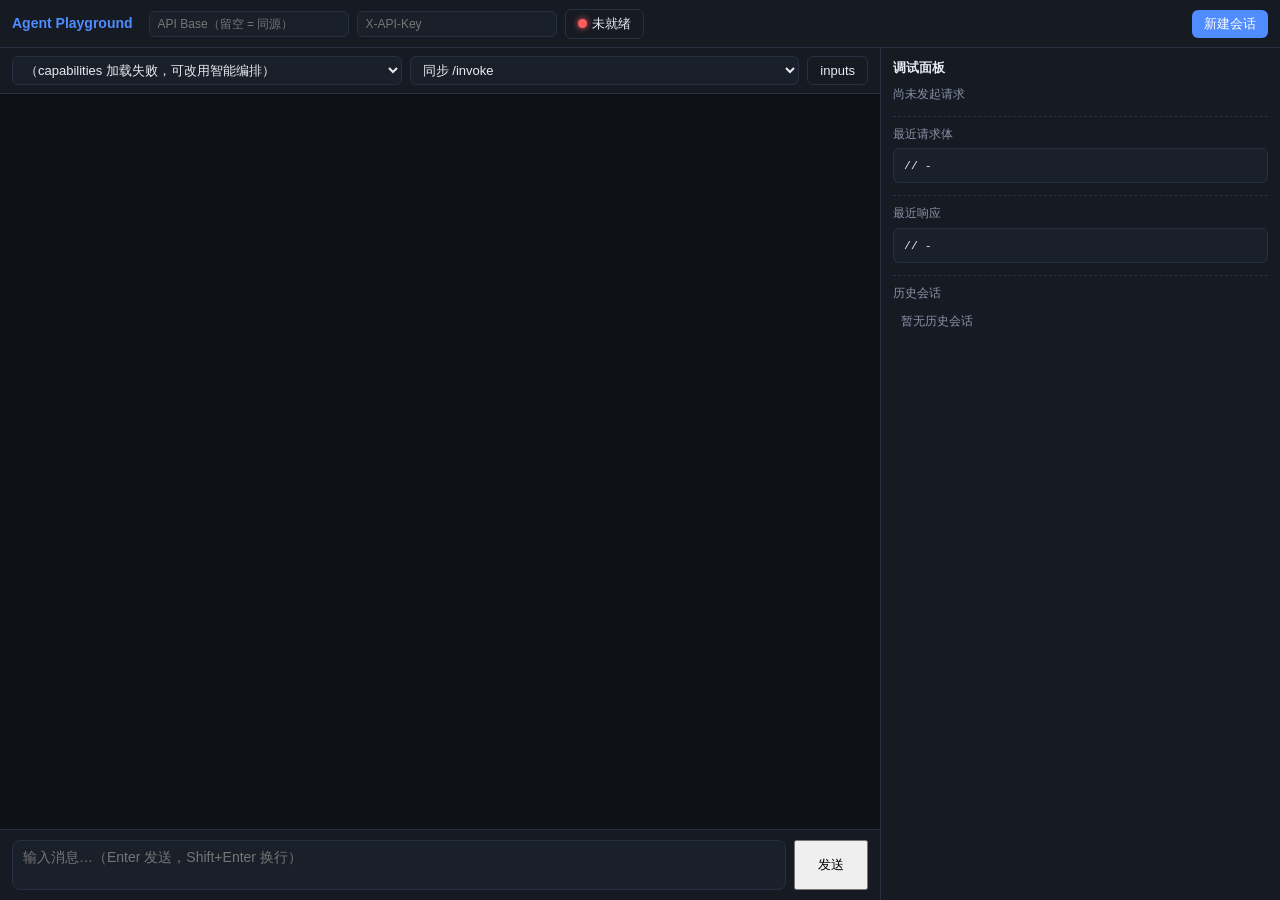
==== playground/index.html @ 14817227 "feat: add agent playground frontend and improve supervisor agent capabilities 1. 新增Agent Playground网" ====
<!DOCTYPE html>
<html lang="zh-CN">
<head>
  <meta charset="UTF-8" />
  <meta name="viewport" content="width=device-width, initial-scale=1.0" />
  <title>Agent Playground</title>
  <link rel="stylesheet" href="style.css" />
</head>
<body>
  <!-- 顶栏：服务地址 / 密钥 / 就绪状态 / 会话操作 -->
  <header id="topbar">
    <span class="brand">Agent Playground</span>
    <input id="api-base" class="top-input" placeholder="API Base（留空 = 同源）" spellcheck="false" />
    <input id="api-key" class="top-input" type="password" placeholder="X-API-Key" spellcheck="false" />
    <button id="btn-ready" class="btn ghost" data-action="check-ready" title="重新检测服务就绪状态">
      <span id="ready-dot" class="dot gray"></span><span id="ready-text">检测就绪</span>
    </button>
    <span class="spacer"></span>
    <button id="btn-new" class="btn" data-action="new-session">新建会话</button>
  </header>

  <main id="layout">
    <!-- 左：对话区 -->
    <section id="chat-pane">
      <!-- 场景 / 发送方式 / inputs -->
      <div id="scene-bar">
        <select id="scene-select" title="场景码（选定后跳过 Planner 直达技能）"></select>
        <select id="mode-select" title="发送方式">
          <option value="sync">同步 /invoke</option>
          <option value="async">异步 /tasks</option>
        </select>
        <button id="btn-inputs" class="btn ghost" data-action="toggle-inputs">inputs</button>
      </div>
      <textarea id="inputs-json" class="hidden" rows="4" spellcheck="false"
        placeholder='inputs JSON（选定场景后生效），例如：{"requirement_id": "REQ-001"}'></textarea>

      <!-- 消息流 -->
      <div id="messages"></div>

      <!-- 输入区 -->
      <div id="composer">
        <textarea id="user-input" rows="2" placeholder="输入消息…（Enter 发送，Shift+Enter 换行）"></textarea>
        <button id="btn-send" data-action="send">发送</button>
      </div>
    </section>

    <!-- 右：调试面板 -->
    <aside id="debug-pane">
      <div class="pane-title">调试面板</div>
      <div id="debug-meta" class="debug-meta">尚未发起请求</div>
      <div class="pane-sec">最近请求体</div>
      <pre id="debug-req" class="debug-pre">// -</pre>
      <div class="pane-sec">最近响应</div>
      <pre id="debug-res" class="debug-pre">// -</pre>
      <div class="pane-sec">历史会话</div>
      <ul id="session-list"></ul>
    </aside>
  </main>

  <script src="app.js"></script>
</body>
</html>
---- playground/style.css ----
/* ═══════════════════════════════════════════════════════════════
 * Agent Playground 调试台样式（暗色开发者风格，无外部依赖）
 * ═══════════════════════════════════════════════════════════════ */
:root {
  --bg: #0e1116;
  --panel: #151a23;
  --panel-2: #1a2029;
  --border: #273041;
  --text: #e7ebf2;
  --muted: #8a93a6;
  --accent: #4f8cff;
  --accent-dark: #3a6fd8;
  --green: #35c878;
  --red: #ff5d5d;
  --yellow: #f0b23f;
  --mono: Consolas, "Courier New", monospace;
}

* { box-sizing: border-box; margin: 0; padding: 0; }
html, body { height: 100%; }
body {
  background: var(--bg);
  color: var(--text);
  font: 14px/1.6 "Segoe UI", "Microsoft YaHei", sans-serif;
  overflow: hidden;
}
.hidden { display: none !important; }
.muted { color: var(--muted); font-size: 12px; }
.mono { font-family: var(--mono); font-size: 12px; }
.spacer { flex: 1; }

/* ── 顶栏 ── */
#topbar {
  height: 48px;
  display: flex;
  align-items: center;
  gap: 8px;
  padding: 0 12px;
  background: var(--panel);
  border-bottom: 1px solid var(--border);
}
.brand { font-weight: 700; color: var(--accent); margin-right: 8px; white-space: nowrap; }
.top-input {
  width: 200px;
  padding: 5px 8px;
  background: var(--panel-2);
  border: 1px solid var(--border);
  border-radius: 6px;
  color: var(--text);
  font-size: 12px;
}
.top-input:focus { outline: none; border-color: var(--accent); }

/* 就绪状态灯 */
.dot { display: inline-block; width: 9px; height: 9px; border-radius: 50%; margin-right: 5px; }
.dot.gray   { background: var(--muted); }
.dot.green  { background: var(--green); box-shadow: 0 0 6px var(--green); }
.dot.red    { background: var(--red);   box-shadow: 0 0 6px var(--red); }
#btn-ready { white-space: nowrap; }

/* ── 主布局 ── */
#layout { display: flex; height: calc(100% - 48px); }

/* ── 按钮 ── */
.btn {
  padding: 5px 12px;
  background: var(--accent);
  border: none;
  border-radius: 6px;
  color: #fff;
  font-size: 13px;
  cursor: pointer;
}
.btn:hover { background: var(--accent-dark); }
.btn.ghost {
  background: transparent;
  border: 1px solid var(--border);
  color: var(--text);
}
.btn.ghost:hover { border-color: var(--accent); }
.btn.small { padding: 3px 9px; font-size: 12px; }
.btn.danger { background: var(--red); }
.btn.danger:hover { background: #d94545; }
.btn:disabled { opacity: 0.5; cursor: not-allowed; }

/* ── 左侧对话区 ── */
#chat-pane {
  flex: 1;
  min-width: 0;
  display: flex;
  flex-direction: column;
}
#scene-bar {
  display: flex;
  gap: 8px;
  padding: 8px 12px;
  border-bottom: 1px solid var(--border);
  background: var(--panel);
}
#scene-bar select {
  flex: 1;
  padding: 5px 8px;
  background: var(--panel-2);
  border: 1px solid var(--border);
  border-radius: 6px;
  color: var(--text);
  font-size: 13px;
  min-width: 0;
}
#mode-select { flex: 0 0 auto; }
#inputs-json {
  padding: 8px 12px;
  background: var(--panel);
  border: none;
  border-bottom: 1px solid var(--border);
  color: var(--text);
  font-family: var(--mono);
  font-size: 12px;
  resize: vertical;
}

/* 消息流 */
#messages { flex: 1; overflow-y: auto; padding: 14px 16px; }
.msg { margin-bottom: 14px; }

/* 用户消息：右对齐 */
.msg.user { display: flex; flex-direction: column; align-items: flex-end; }
.msg.user .bubble {
  background: var(--accent);
  color: #fff;
  border-radius: 10px 10px 2px 10px;
}

/* 助手消息：左对齐 */
.msg.assistant { display: flex; flex-direction: column; align-items: flex-start; }
.msg.assistant .bubble {
  background: var(--panel);
  border: 1px solid var(--border);
  border-radius: 10px 10px 10px 2px;
}

.bubble {
  max-width: 88%;
  padding: 9px 12px;
  white-space: pre-wrap;
  word-break: break-word;
}
.bubble .out { white-space: pre-wrap; }

/* 元信息行 */
.meta {
  font-size: 11px;
  color: var(--muted);
  margin-top: 3px;
  max-width: 88%;
  word-break: break-all;
}

/* 点击复制 */
.copyable {
  color: var(--accent);
  text-decoration: underline dotted;
  cursor: pointer;
  font-family: var(--mono);
}

/* 状态徽章 */
.badge {
  display: inline-block;
  padding: 1px 8px;
  border-radius: 9px;
  font-size: 11px;
  font-weight: 600;
  vertical-align: middle;
}
.badge.blue   { background: rgba(79, 140, 255, 0.18); color: var(--accent); }
.badge.green  { background: rgba(53, 200, 120, 0.18); color: var(--green); }
.badge.red    { background: rgba(255, 93, 93, 0.16); color: var(--red); }
.badge.yellow { background: rgba(240, 178, 63, 0.16); color: var(--yellow); }
.badge.muted  { background: rgba(138, 147, 166, 0.16); color: var(--muted); }
.badge.blink  { animation: blink 1.1s ease-in-out infinite; }
@keyframes blink { 50% { opacity: 0.45; } }

/* 错误卡 */
.msg.error-card {
  background: rgba(255, 93, 93, 0.08);
  border: 1px solid rgba(255, 93, 93, 0.35);
  border-radius: 8px;
  padding: 9px 12px;
}
.err-head { font-weight: 600; color: var(--red); margin-bottom: 3px; }
.err-msg { word-break: break-word; }

/* 中断块 */
.interrupt-block {
  margin-top: 6px;
  padding: 8px 10px;
  background: rgba(240, 178, 63, 0.08);
  border: 1px solid rgba(240, 178, 63, 0.4);
  border-radius: 8px;
  font-size: 13px;
}
.interrupt-block b { color: var(--yellow); }
.interrupt-row { display: flex; gap: 6px; margin-top: 6px; }
.interrupt-input {
  flex: 1;
  padding: 4px 8px;
  background: var(--panel-2);
  border: 1px solid var(--border);
  border-radius: 6px;
  color: var(--text);
  font-size: 13px;
}
.interrupt-input:focus { outline: none; border-color: var(--yellow); }

/* 异步任务卡 */
.msg.task-card {
  background: var(--panel);
  border: 1px solid var(--border);
  border-radius: 10px;
  padding: 10px 12px;
  max-width: 92%;
}
.task-head { font-weight: 600; margin-bottom: 4px; display: flex; align-items: center; gap: 8px; flex-wrap: wrap; }
.task-head .btn { margin-left: auto; }

/* 折叠详情 */
details { margin-top: 5px; font-size: 12px; }
details summary { cursor: pointer; color: var(--muted); user-select: none; }
details summary:hover { color: var(--accent); }

/* JSON 展示块 */
.debug-pre {
  background: var(--panel-2);
  border: 1px solid var(--border);
  border-radius: 6px;
  padding: 8px 10px;
  font-family: var(--mono);
  font-size: 11.5px;
  line-height: 1.5;
  overflow: auto;
  max-height: 260px;
  white-space: pre-wrap;
  word-break: break-all;
  margin-top: 4px;
}

/* 输入区 */
#composer {
  display: flex;
  gap: 8px;
  padding: 10px 12px;
  border-top: 1px solid var(--border);
  background: var(--panel);
}
#user-input {
  flex: 1;
  padding: 8px 10px;
  background: var(--panel-2);
  border: 1px solid var(--border);
  border-radius: 8px;
  color: var(--text);
  font-size: 14px;
  font-family: inherit;
  resize: none;
}
#user-input:focus { outline: none; border-color: var(--accent); }
#btn-send { padding: 6px 22px; }
#btn-send.running { background: var(--muted-2, #5b6474); }

/* ── 右侧调试面板 ── */
#debug-pane {
  width: 400px;
  flex-shrink: 0;
  border-left: 1px solid var(--border);
  background: var(--panel);
  overflow-y: auto;
  padding: 10px 12px;
}
.pane-title { font-weight: 700; font-size: 13px; margin-bottom: 6px; }
.pane-sec {
  font-size: 12px;
  color: var(--muted);
  margin: 12px 0 4px;
  border-top: 1px dashed var(--border);
  padding-top: 8px;
}
.debug-meta { font-size: 12px; color: var(--muted); word-break: break-all; }

/* 历史会话列表 */
#session-list { list-style: none; }
#session-list li {
  display: flex;
  align-items: center;
  gap: 6px;
  padding: 5px 8px;
  border-radius: 6px;
  cursor: pointer;
  font-size: 12.5px;
}
#session-list li:hover { background: var(--panel-2); }
#session-list .sess-title { flex: 1; overflow: hidden; text-overflow: ellipsis; white-space: nowrap; }
#session-list .sess-time { color: var(--muted); font-size: 11px; white-space: nowrap; }
#session-list .sess-del {
  color: var(--muted);
  border: none;
  background: none;
  cursor: pointer;
  font-size: 13px;
  padding: 0 3px;
}
#session-list .sess-del:hover { color: var(--red); }
#session-list .empty { color: var(--muted); cursor: default; font-size: 12px; }
#session-list .empty:hover { background: none; }

/* 滚动条 */
::-webkit-scrollbar { width: 9px; height: 9px; }
::-webkit-scrollbar-thumb { background: var(--border); border-radius: 5px; }
::-webkit-scrollbar-track { background: transparent; }
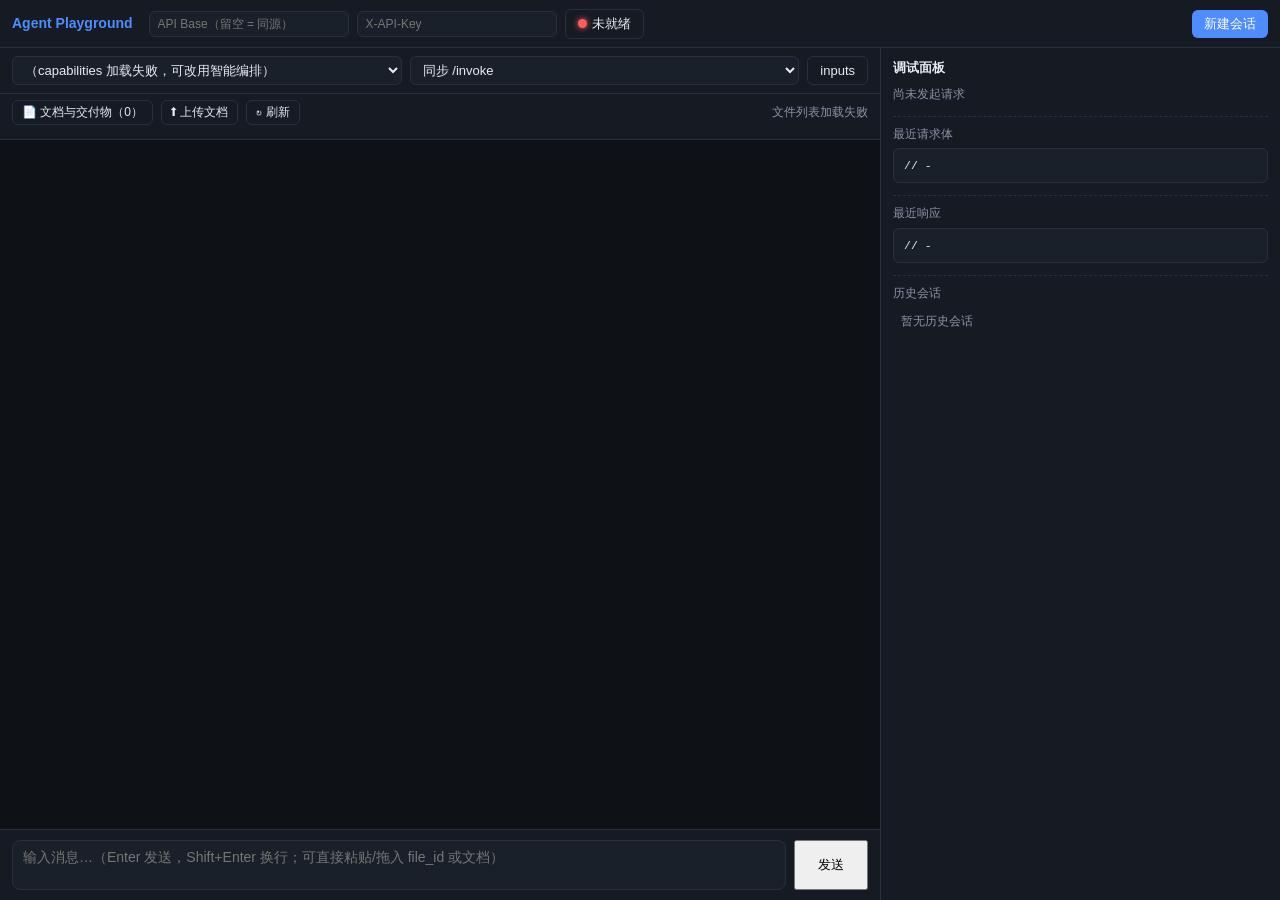
==== commit 04bb9e99: "feat: 修改palyground, 添加文档与交付物面板，支持文件上传、管理和拖拽上传 实现了完整的文件管理功能，包括： - 新增文件面板 UI 及样式 - 支持上传文档、交付物，限制文件类型和大" ====
--- a/playground/index.html
+++ b/playground/index.html
@@ -27,6 +27,7 @@
         <select id="scene-select" title="场景码（选定后跳过 Planner 直达技能）"></select>
         <select id="mode-select" title="发送方式">
           <option value="sync">同步 /invoke</option>
+          <option value="stream">流式 /invoke/stream</option>
           <option value="async">异步 /tasks</option>
         </select>
         <button id="btn-inputs" class="btn ghost" data-action="toggle-inputs">inputs</button>
@@ -34,12 +35,30 @@
       <textarea id="inputs-json" class="hidden" rows="4" spellcheck="false"
         placeholder='inputs JSON（选定场景后生效），例如：{"requirement_id": "REQ-001"}'></textarea>
 
+      <!-- 文档与交付物面板 -->
+      <div id="files-bar">
+        <div id="files-bar-head">
+          <button id="btn-toggle-files" class="btn ghost small" data-action="toggle-files"
+            title="折叠/展开文档面板">📄 文档与交付物（<span id="files-count">0</span>）</button>
+          <button id="btn-upload" class="btn ghost small" data-action="pick-file">⬆ 上传文档</button>
+          <button id="btn-refresh-files" class="btn ghost small" data-action="refresh-files" title="重新拉取文件列表">↻ 刷新</button>
+          <input type="file" id="file-input" class="hidden"
+            accept=".docx,.xlsx,.pptx,.pdf,.txt,.md,.csv,.json,.html,.htm" />
+          <span id="files-hint" class="muted"></span>
+        </div>
+        <div id="files-panel">
+          <div id="files-drop" class="files-drop hidden">松开以上传文档…</div>
+          <ul id="files-list"></ul>
+        </div>
+      </div>
+
       <!-- 消息流 -->
       <div id="messages"></div>
 
       <!-- 输入区 -->
       <div id="composer">
-        <textarea id="user-input" rows="2" placeholder="输入消息…（Enter 发送，Shift+Enter 换行）"></textarea>
+        <textarea id="user-input" rows="2"
+          placeholder="输入消息…（Enter 发送，Shift+Enter 换行；可直接粘贴/拖入 file_id 或文档）"></textarea>
         <button id="btn-send" data-action="send">发送</button>
       </div>
     </section>
--- a/playground/style.css
+++ b/playground/style.css
@@ -147,6 +147,15 @@
 }
 .bubble .out { white-space: pre-wrap; }
 
+/* 流式输出光标 */
+.streaming-cursor { color: var(--muted); font-size: 13px; }
+.cursor-dot {
+  display: inline-block;
+  animation: blink 1s steps(2, start) infinite;
+  margin-left: 2px;
+}
+@keyframes blink { to { visibility: hidden; } }
+
 /* 元信息行 */
 .meta {
   font-size: 11px;
@@ -244,6 +253,129 @@
   word-break: break-all;
   margin-top: 4px;
 }
+
+/* ── 文档与交付物面板 ── */
+#files-bar {
+  border-bottom: 1px solid var(--border);
+  background: var(--panel);
+  flex-shrink: 0;
+}
+#files-bar-head {
+  display: flex;
+  align-items: center;
+  gap: 8px;
+  padding: 6px 12px;
+}
+#files-hint { flex: 1; text-align: right; white-space: nowrap; overflow: hidden; text-overflow: ellipsis; }
+#files-panel { position: relative; }
+#files-list {
+  list-style: none;
+  max-height: 168px;
+  overflow-y: auto;
+  padding: 0 12px 8px;
+}
+.file-item {
+  padding: 6px 8px;
+  border-radius: 7px;
+  border: 1px solid var(--border);
+  background: var(--panel-2);
+  margin-bottom: 5px;
+}
+.file-item.is-artifact {
+  border-color: rgba(53, 200, 120, 0.45);
+  background: rgba(53, 200, 120, 0.06);
+}
+.file-line1 { display: flex; align-items: center; gap: 7px; }
+.file-name {
+  font-weight: 600;
+  font-size: 12.5px;
+  overflow: hidden;
+  text-overflow: ellipsis;
+  white-space: nowrap;
+}
+.file-line2 {
+  display: flex;
+  align-items: center;
+  gap: 10px;
+  margin-top: 4px;
+  flex-wrap: wrap;
+}
+.file-actions { margin-left: auto; display: flex; gap: 4px; }
+.btn.tiny { padding: 2px 7px; font-size: 11px; border-radius: 5px; }
+.btn.ghost.tiny { color: var(--muted); }
+.btn.ghost.tiny:hover { color: var(--text); border-color: var(--accent); }
+.btn.ghost.tiny.danger-text:hover { color: var(--red); border-color: var(--red); }
+.file-empty { color: var(--muted); font-size: 12px; padding: 6px 2px; list-style: none; }
+.files-drop {
+  position: absolute;
+  inset: 0;
+  z-index: 5;
+  display: flex;
+  align-items: center;
+  justify-content: center;
+  background: rgba(79, 140, 255, 0.14);
+  border: 2px dashed var(--accent);
+  border-radius: 8px;
+  color: var(--accent);
+  font-weight: 600;
+  pointer-events: none;
+}
+
+/* ── Markdown 输出（HARA 摘要等结构化交付说明） ── */
+.bubble .out.md {
+  white-space: normal;
+  max-width: 100%;
+}
+.out.md .md-h { margin: 10px 0 6px; line-height: 1.35; }
+.out.md .md-h:first-child { margin-top: 0; }
+.out.md .md-h2 { font-size: 16px; }
+.out.md .md-h3 { font-size: 14.5px; }
+.out.md .md-h4 { font-size: 13.5px; color: var(--muted); }
+.out.md .md-p { margin: 5px 0; }
+.out.md .md-ul, .out.md .md-ol { margin: 5px 0 5px 20px; }
+.out.md .md-ul li { list-style: disc; margin: 2px 0; }
+.out.md .md-ol li { list-style: decimal; margin: 2px 0; }
+.out.md .md-hr { border: none; border-top: 1px solid var(--border); margin: 9px 0; }
+.out.md .md-quote {
+  margin: 7px 0;
+  padding: 7px 10px;
+  border-left: 3px solid var(--accent);
+  background: rgba(79, 140, 255, 0.07);
+  border-radius: 0 6px 6px 0;
+  color: #c6cedd;
+  font-size: 12.5px;
+}
+.out.md code {
+  font-family: var(--mono);
+  font-size: 11.5px;
+  background: var(--panel-2);
+  border: 1px solid var(--border);
+  border-radius: 4px;
+  padding: 0 4px;
+  word-break: break-all;
+}
+.out.md code.fid { color: var(--accent); cursor: pointer; }
+.out.md code.fid:hover { border-color: var(--accent); }
+.out.md a { color: var(--accent); }
+.out.md .dl-btn { margin: 2px 0; vertical-align: middle; }
+.md-table {
+  border-collapse: collapse;
+  margin: 8px 0;
+  font-size: 12px;
+  width: 100%;
+  display: block;
+  max-width: 100%;
+  overflow-x: auto;
+}
+.md-table th, .md-table td {
+  border: 1px solid var(--border);
+  padding: 5px 9px;
+  text-align: left;
+  vertical-align: top;
+  white-space: normal;
+}
+.md-table th { background: var(--panel-2); font-weight: 600; white-space: nowrap; }
+.md-table tr:nth-child(even) td { background: rgba(255, 255, 255, 0.02); }
 
 /* 输入区 */
 #composer {
